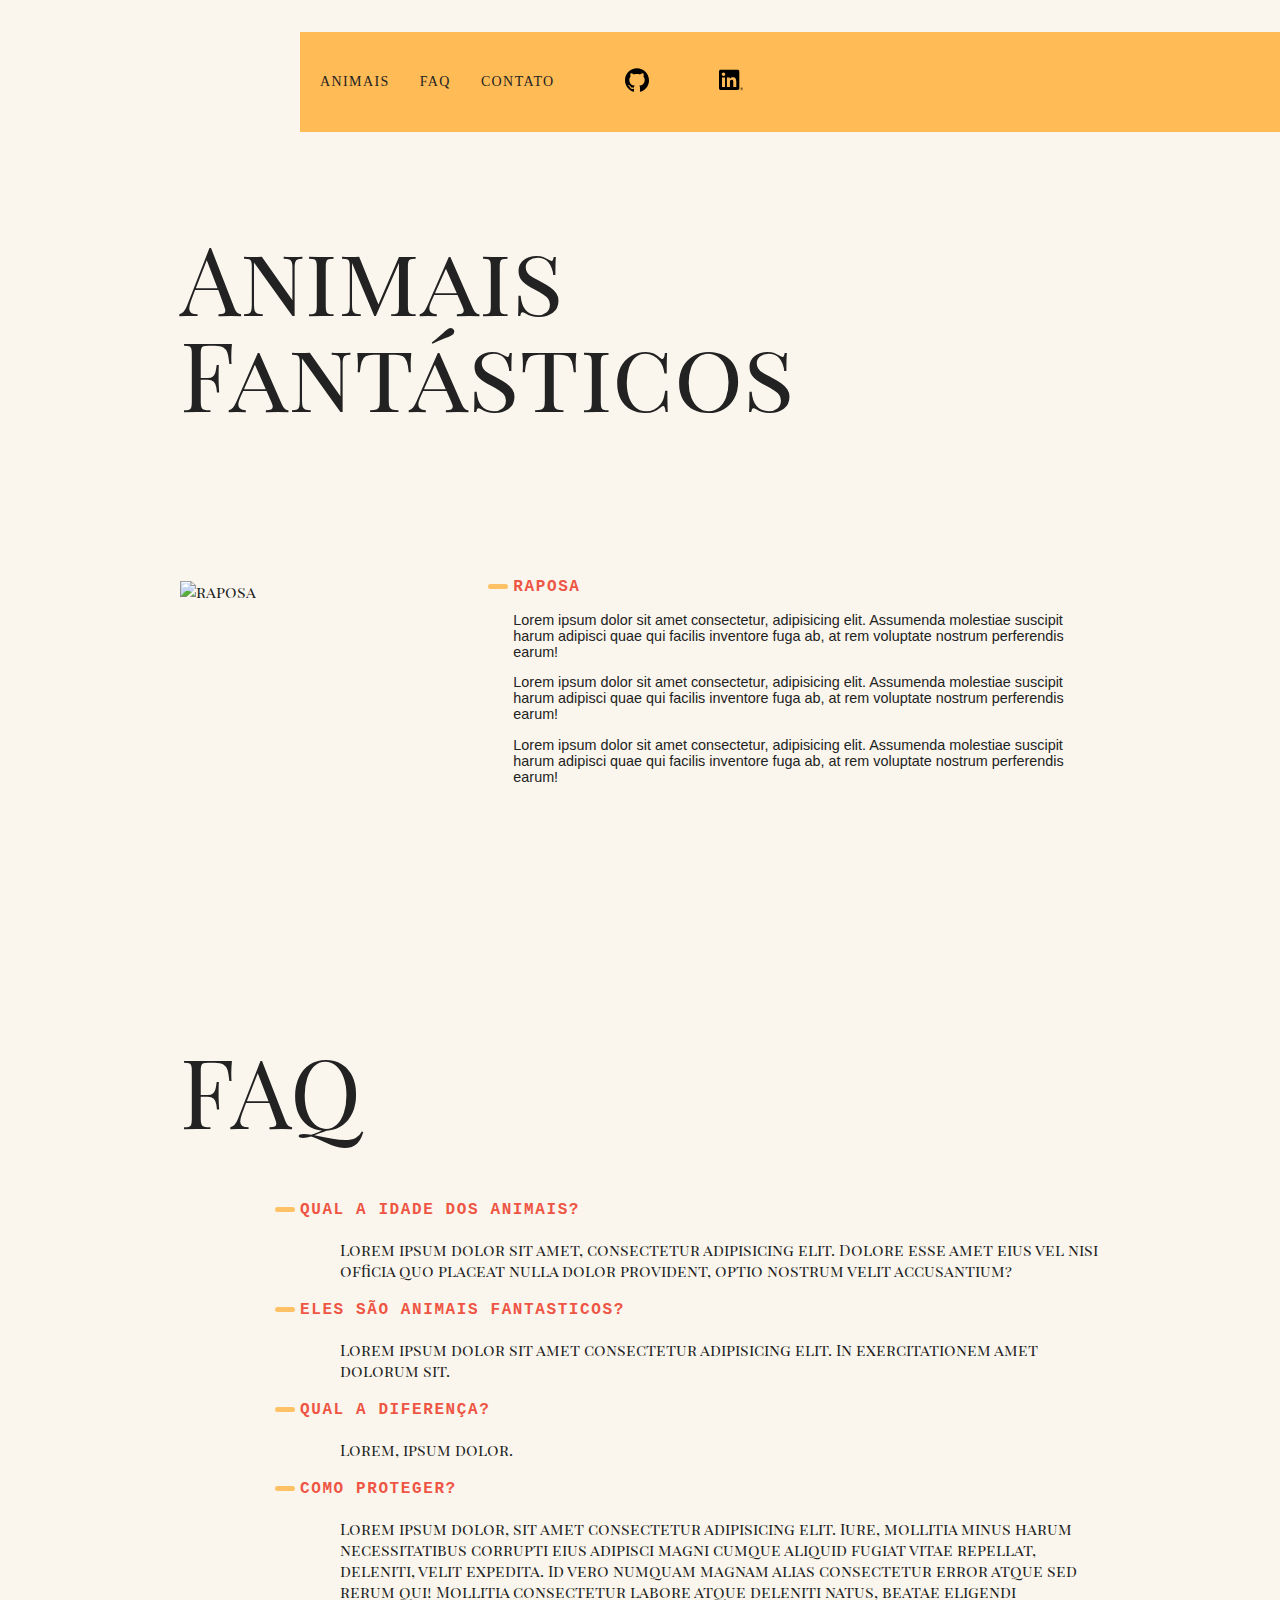
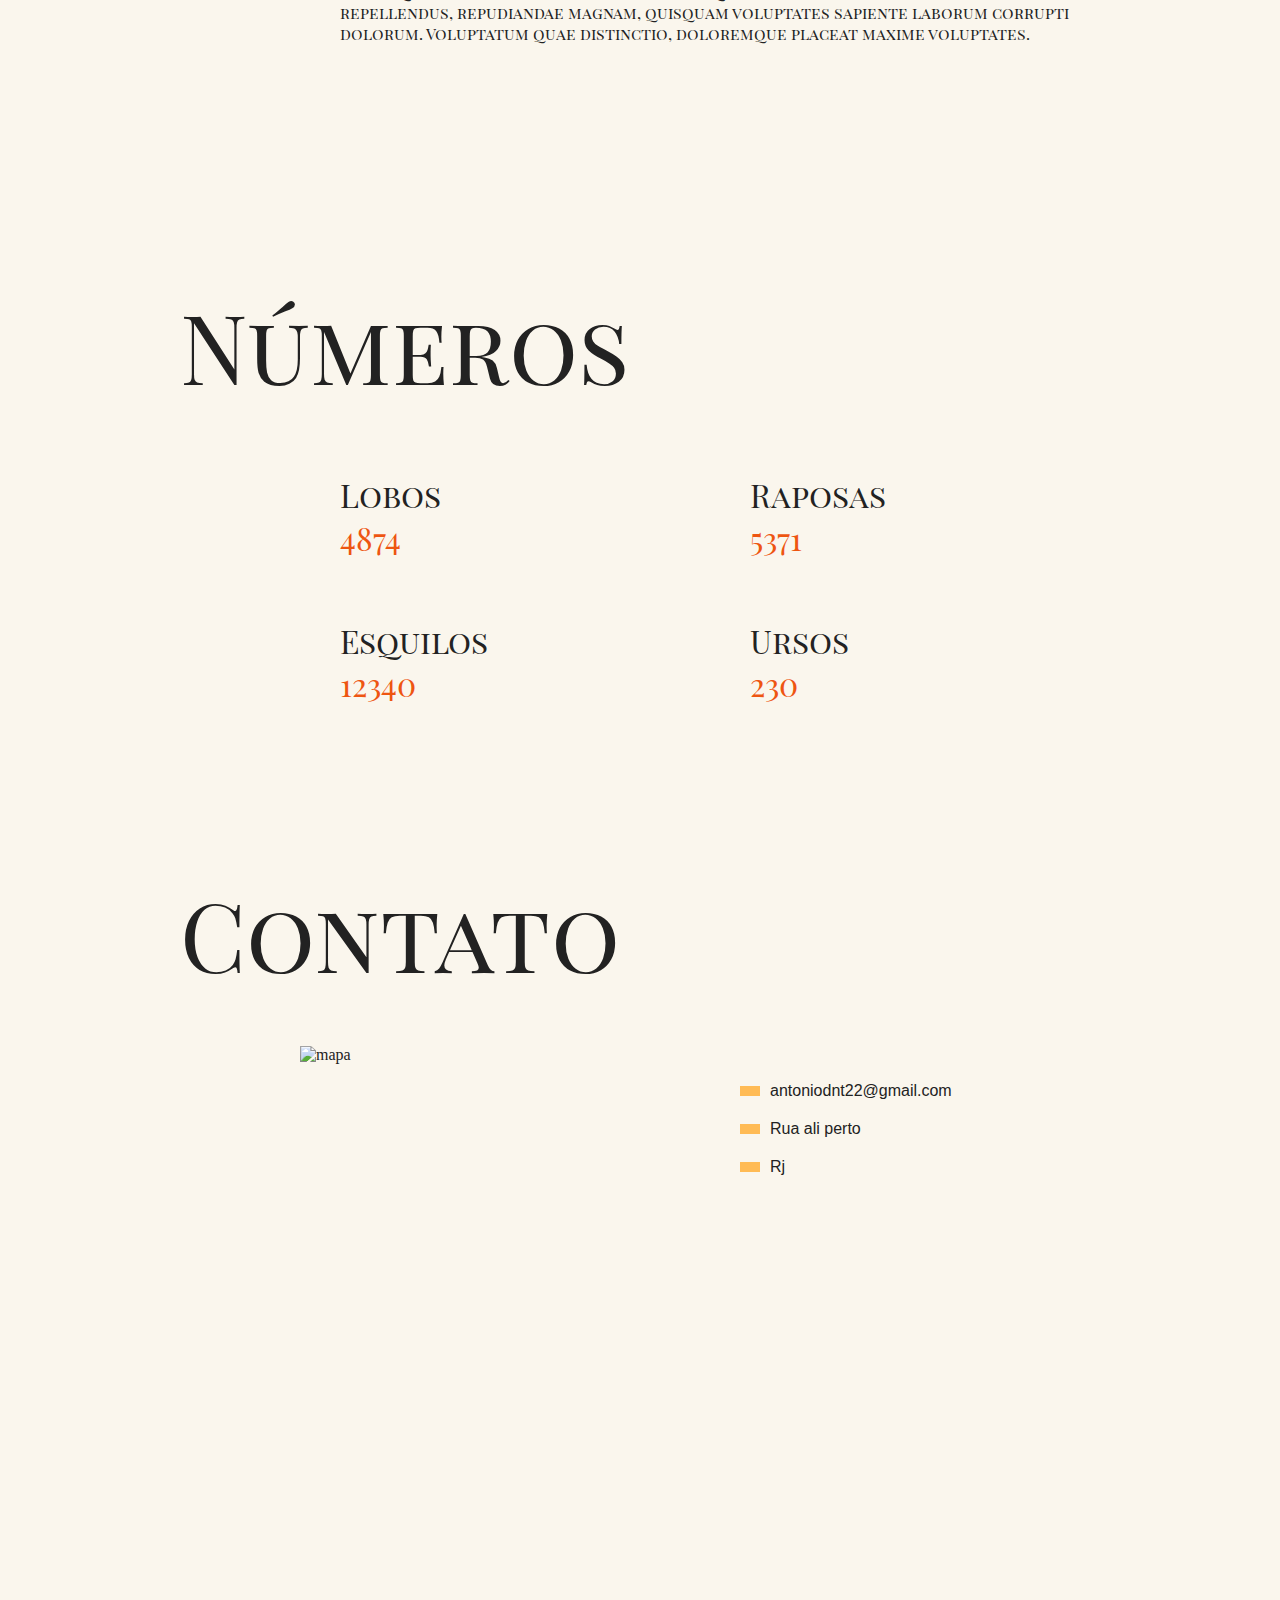
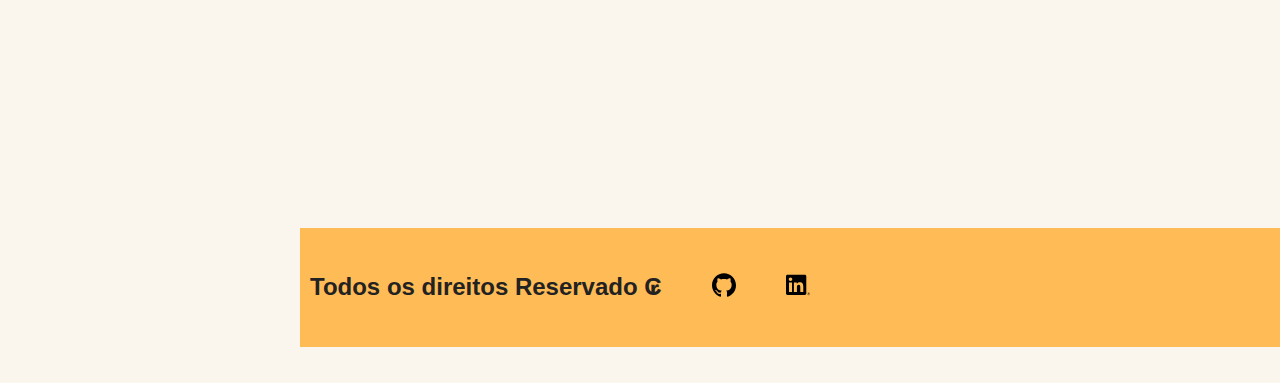
==== index.html @ 20332e23 "." ====
<!DOCTYPE html>
<html lang="pt-BR">
  <head>
    <meta charset="UTF-8" />
    <meta name="viewport" content="width=device-width, initial-scale=1.0" />
    <link rel="stylesheet" href="style.css" />
    <link
      href="https://fonts.googleapis.com/css2?family=IBM+Plex+Mono:wght@100&family=Playfair+Display+SC&display=swap"
      rel="stylesheet"
    />
    <title>Animais Fantásticos</title>
  </head>
  <body>
    <nav class="menu" data-menu="suave">
      <ul>
        <li><a href="">Animais</a></li>
        <li><a href="">Faq</a></li>
        <li><a href="">Contato</a></li>
        <li>
          <a href=""
            ><img
              class="pic-menu"
              src="./img/github.svg"
              alt="github"
              width="24px"
          /></a>
        </li>
        <li>
          <a href=""
            ><img
              class="pic-menu"
              src="./img/linkedin.svg"
              alt="github"
              width="24px"
          /></a>
        </li>
      </ul>
    </nav>

    <section id="animais" class=" title-inicial-page">
      <h1>Animais Fantásticos</h1>
      <div class='animais-lista'>
      <ul class=" scroll">
        <li>
          <img
            src="https://www.origamid.com/projetos/animais-fantasticos/img/imagem1.jpg"
            alt="raposa"
          />
        </li>
        <li>
          <img
            src="https://www.origamid.com/projetos/animais-fantasticos/img/imagem2.jpg"
            alt=""
          />
        </li>
        <li>
          <img
            src="https://www.origamid.com/projetos/animais-fantasticos/img/imagem3.jpg"
            alt=""
          />
        </li>
        <li>
          <img
            src="https://www.origamid.com/projetos/animais-fantasticos/img/imagem4.jpg"
            alt=""
          />
        </li>
        <li>
          <img
            src="https://www.origamid.com/projetos/animais-fantasticos/img/imagem5.jpg"
            alt=""
          />
        </li>
        <li>
          <img
            src="https://www.origamid.com/projetos/animais-fantasticos/img/imagem6.jpg"
            alt=""
          />
        </li>
      </ul>
</div>
      <div class="animals-desc">
        <section>
          <h2>Raposa</h2>
          <p>
            Lorem ipsum dolor sit amet consectetur, adipisicing elit. Assumenda
            molestiae suscipit harum adipisci quae qui facilis inventore fuga
            ab, at rem voluptate nostrum perferendis earum!
          </p>
          <p>
            Lorem ipsum dolor sit amet consectetur, adipisicing elit. Assumenda
            molestiae suscipit harum adipisci quae qui facilis inventore fuga
            ab, at rem voluptate nostrum perferendis earum!
          </p>
          <p>
            Lorem ipsum dolor sit amet consectetur, adipisicing elit. Assumenda
            molestiae suscipit harum adipisci quae qui facilis inventore fuga
            ab, at rem voluptate nostrum perferendis earum!
          </p>
        </section>
        <section>
          <h2>Esquilo</h2>
          <p>
            Lorem ipsum dolor sit amet consectetur, adipisicing elit. Assumenda
            molestiae suscipit harum adipisci quae qui facilis inventore fuga
            ab, at rem voluptate nostrum perferendis earum!
          </p>
          <p>
            Lorem ipsum dolor sit amet consectetur, adipisicing elit. Assumenda
            molestiae suscipit harum adipisci quae qui facilis inventore fuga
            ab, at rem voluptate nostrum perferendis earum!
          </p>
          <p>
            Lorem ipsum dolor sit amet consectetur, adipisicing elit. Assumenda
            molestiae suscipit harum adipisci quae qui facilis inventore fuga
            ab, at rem voluptate nostrum perferendis earum!
          </p>
        </section>
        <section>
          <h2>Urso</h2>
          <p>
            Lorem ipsum dolor sit amet consectetur, adipisicing elit. Assumenda
            molestiae suscipit harum adipisci quae qui facilis inventore fuga
            ab, at rem voluptate nostrum perferendis earum!
          </p>
          <p>
            Lorem ipsum dolor sit amet consectetur, adipisicing elit. Assumenda
            molestiae suscipit harum adipisci quae qui facilis inventore fuga
            ab, at rem voluptate nostrum perferendis earum!
          </p>
          <p>
            Lorem ipsum dolor sit amet consectetur, adipisicing elit. Assumenda
            molestiae suscipit harum adipisci quae qui facilis inventore fuga
            ab, at rem voluptate nostrum perferendis earum!
          </p>
        </section>
        <section>
          <h2>Lobo</h2>
          <p>
            Lorem ipsum dolor sit amet consectetur, adipisicing elit. Assumenda
            molestiae suscipit harum adipisci quae qui facilis inventore fuga
            ab, at rem voluptate nostrum perferendis earum!
          </p>
          <p>
            Lorem ipsum dolor sit amet consectetur, adipisicing elit. Assumenda
            molestiae suscipit harum adipisci quae qui facilis inventore fuga
            ab, at rem voluptate nostrum perferendis earum!
          </p>
          <p>
            Lorem ipsum dolor sit amet consectetur, adipisicing elit. Assumenda
            molestiae suscipit harum adipisci quae qui facilis inventore fuga
            ab, at rem voluptate nostrum perferendis earum!
          </p>
        </section>
        <section>
          <h2>Macaco</h2>
          <p>
            Lorem ipsum dolor sit amet consectetur, adipisicing elit. Assumenda
            molestiae suscipit harum adipisci quae qui facilis inventore fuga
            ab, at rem voluptate nostrum perferendis earum!
          </p>
          <p>
            Lorem ipsum dolor sit amet consectetur, adipisicing elit. Assumenda
            molestiae suscipit harum adipisci quae qui facilis inventore fuga
            ab, at rem voluptate nostrum perferendis earum!
          </p>
          <p>
            Lorem ipsum dolor sit amet consectetur, adipisicing elit. Assumenda
            molestiae suscipit harum adipisci quae qui facilis inventore fuga
            ab, at rem voluptate nostrum perferendis earum!
          </p>
        </section>
        <section>
          <h2>Leão</h2>
          <p>
            Lorem ipsum dolor sit amet consectetur, adipisicing elit. Assumenda
            molestiae suscipit harum adipisci quae qui facilis inventore fuga
            ab, at rem voluptate nostrum perferendis earum!
          </p>
          <p>
            Lorem ipsum dolor sit amet consectetur, adipisicing elit. Assumenda
            molestiae suscipit harum adipisci quae qui facilis inventore fuga
            ab, at rem voluptate nostrum perferendis earum!
          </p>
          <p>
            Lorem ipsum dolor sit amet consectetur, adipisicing elit. Assumenda
            molestiae suscipit harum adipisci quae qui facilis inventore fuga
            ab, at rem voluptate nostrum perferendis earum!
          </p>
        </section>
      </div>
    </section>
    <section class="faq title-inicial-page">
      <h1 class="title">FAQ</h1>
      <div class="loc-content-faq">
      <dt>Qual a idade dos animais?</dt>
      <dd>
        Lorem ipsum dolor sit amet, consectetur adipisicing elit. Dolore esse
        amet eius vel nisi officia quo placeat nulla dolor provident, optio
        nostrum velit accusantium?
      </dd>
      <dt>Eles são animais fantasticos?</dt>
      <dd>
        Lorem ipsum dolor sit amet consectetur adipisicing elit. In
        exercitationem amet dolorum sit.
      </dd>
      <dt>Qual a diferença?</dt>
      <dd>Lorem, ipsum dolor.</dd>
      <dt>Como Proteger?</dt>
      <dd>
        Lorem ipsum dolor, sit amet consectetur adipisicing elit. Iure, mollitia
        minus harum necessitatibus corrupti eius adipisci magni cumque aliquid
        fugiat vitae repellat, deleniti, velit expedita. Id vero numquam magnam
        alias consectetur error atque sed rerum qui! Mollitia consectetur labore
        atque deleniti natus, beatae eligendi repellendus, repudiandae magnam,
        quisquam voluptates sapiente laborum corrupti dolorum. Voluptatum quae
        distinctio, doloremque placeat maxime voluptates.
      </dd>
      </div>
    </section>

  <section class="loc-mini-pic">
    <ul class="mini-pic">
      <li><img src="https://www.origamid.com/projetos/animais-fantasticos/img/slide/foto1-thumb.jpg" alt=""></li>
      <li><img src="https://www.origamid.com/projetos/animais-fantasticos/img/slide/foto2-thumb.jpg" alt=""></li>
      <li><img src="https://www.origamid.com/projetos/animais-fantasticos/img/slide/foto3-thumb.jpg" alt=""></li>
      <li><img src="https://www.origamid.com/projetos/animais-fantasticos/img/slide/foto4-thumb.jpg" alt=""></li>
      <li><img src="https://www.origamid.com/projetos/animais-fantasticos/img/slide/foto5-thumb.jpg" alt=""></li>
      <li><img src="https://www.origamid.com/projetos/animais-fantasticos/img/slide/foto6-thumb.jpg" alt=""></li>
    </ul>


    <img src="https://www.origamid.com/projetos/animais-fantasticos/img/slide/foto1-thumb.jpg" alt="">
      <img src="https://www.origamid.com/projetos/animais-fantasticos/img/slide/foto2-thumb.jpg" alt="">
      <img src="https://www.origamid.com/projetos/animais-fantasticos/img/slide/foto3-thumb.jpg" alt="">
     <img src="https://www.origamid.com/projetos/animais-fantasticos/img/slide/foto4-thumb.jpg" alt="">
    <img src="https://www.origamid.com/projetos/animais-fantasticos/img/slide/foto5-thumb.jpg" alt="">
     <img src="https://www.origamid.com/projetos/animais-fantasticos/img/slide/foto6-thumb.jpg" alt="">
  

  </section>

  <section class="title-inicial-page">
    <div class="title"><h1>Números</h1></div>
  </section>
        <div class="loc-content-numbers">
            <ul>
              <li>Lobos <span>4874</span></li>
              <li>Raposas <span>5371</span></li>
              <li>Esquilos <span>12340</span></li>
              <li>Ursos <span>230</span></li>
            </ul>
        </div>
 
 <section class="title-inicial-page">
   <div class="title"> <h1>Contato</h1></div> 
 </section>

   <div class="contato"> <img class="mapa" src="https://www.origamid.com/projetos/animais-fantasticos/img/mapa.png" alt="mapa">
    <ul>
      <li>antoniodnt22@gmail.com</li>
      <li>Rua ali perto</li>
      <li>Rj</li>
    </ul>
</div>

 <nav class="todos">
    <ul>
      <h2>Todos os direitos Reservado ₢</h2>
          <a href=""
            ><img
              class="pic-menu"
              src="./img/github.svg"
              alt="github"
              width="24px"
          /></a>
        </li>
        <li>
          <a href=""
            ><img
              class="pic-menu"
              src="./img/linkedin.svg"
              alt="github"
              width="24px"
          /></a>
        </li>
      </ul>
    </nav>
    <script src="script.js"></script>
  </body>
</html>
---- style.css ----
body {
  margin: 0 auto;
  background: #faf6ed;
  color: #222;
  -webkit-font-smoothing: antialiased;
  /* Web kit para limpar a fonte */
  display: grid;
  grid-template-columns: 1fr 120px minmax(300px, 800px) 1fr;
}

.menu {
  grid-column: 3 / 5;
  margin-top: 2rem;
  margin-bottom: 2rem;
  background: #fb5;
}

.menu ul {
  display: flex;
  flex-wrap: wrap;
  padding: 10px;
  align-items: center;
}
.menu li {
  list-style: none;
}

.menu li a {
  display: block;
  padding: 10px;
  margin-right: 10px;
  color: #222;
  text-decoration: none;
  /* font-family: 'IBM Plex Mono', monospace; */
  text-transform: uppercase;
  font-size: 0.875rem;
  letter-spacing: 0.1em;
}

.menu .pic-menu {
  margin-left: 40px;
}

.title-inicial-page {
  font-family: "Playfair Display SC", serif;
  display: grid;
  gap: 80px;
  grid-template-columns: 1fr 1fr 1fr;

  margin: 0 auto;
  grid-column: 2/4;
}
.title-inicial-page h1 {
  font-size: 6rem;
  line-height: 1;
  font-weight: 400;
  grid-column: 1/4;
}

.scroll {
  overflow-y: scroll;
  height: 380px;
  max-width: 100%;
  padding: 0;
  padding-right: 5px;
}

.animals-desc p {
  font-family: Arial, Helvetica, sans-serif;
  font-size: 0.9rem;
}
.title-inicial-page ul li {
  list-style: none;
}
.title-inicial-page ul li img {
  object-fit: cover;
  display: block;
  max-width: 100%;
  height: 380px;
}
.title-inicial-page .scroll::-webkit-scrollbar {
  width: 18px;
}
.title-inicial-page .scroll::-webkit-scrollbar-thumb {
  background-color: #fb5;
}
.animals-desc {
  /* display: none; */
  grid-column: 2/4;
}
.animals-desc h2 {
  font-family: "Poppins", monospace;
  font-size: 1rem;
  text-transform: uppercase;
  letter-spacing: 0.1em;
  margin-bottom: 1rem;
  color: #e54;
  font-weight: bold;
  position: relative;
}
.animals-desc h2::before {
  content: "";
  width: 20px;
  height: 5px;
  border-radius: 4px;
  background-color: #fb5;
  opacity: 0.9;
  position: absolute;
  left: -25px;
  top: 6px;
}
.faq {
  grid-column: 2 / 4;
  display: grid;
  margin-bottom: 100px;
  gap: 0px;
  grid-template-columns: 1fr 120px minmax(300px, 800px) 1fr;
}

.faq dt {
  font-family: "Poppins", monospace;
  font-size: 1rem;
  text-transform: uppercase;
  letter-spacing: 0.1em;
  margin-bottom: 1rem;
  font-weight: bold;
  color: #e54;
  position: relative;
  margin-bottom: 20px;
}
.faq dt::before {
  content: "";
  width: 20px;
  height: 5px;
  border-radius: 4px;
  background-color: #fb5;
  opacity: 0.9;
  position: absolute;
  left: -25px;
  top: 6px;
}

.faq dd {
  margin-top: 20px;
  margin-bottom: 20px;
}
.loc-content-faq {
  grid-column: 3/4;
}

.loc-mini-pic {
  grid-column: 3/4;
}
.mini-pic {
  display: flex;
  justify-content: center;
  gap: 20px;
}
.mini-pic li {
  list-style: none;
}
.mini-pic li img {
  width: 40px;
  border-radius: 50%;
}

.title-inicial-page h1 {
  font-size: 6rem;
  line-height: 1;
  font-weight: 400;
  grid-column: 1/4;
}

.loc-content-numbers {
  grid-column: 3/4;
  margin-bottom: 100px;
}
.loc-content-numbers ul {
  display: grid;
  grid-template-columns: 1fr 1fr;
  gap: 60px;
}
.loc-content-numbers ul li {
  list-style: none;
  display: block;
  font-family: "Playfair Display SC";
  font-size: 2rem;
}
.loc-content-numbers ul li span {
  display: block;
  color: #e51;
  font-family: "Playfair Display SC";
  font-size: 2rem;
}
.mapa{
  object-fit: cover;
  height: 40%;
}
.contato{
  grid-column: 3;
  display: grid ;
  grid-template-columns: 1fr 1fr;
  height: 750px;
}
.contato ul{
  height: 750px;

}
.contato li{
  list-style: none;
  font-family: Arial, Helvetica, sans-serif;
  margin-top: 20px;
}

.contato li::before{
  content: '';
  display: inline-block;
  width: 20px;
  height: 10px;
  background-color: #fb5;
  margin-right: 10px;
}

.todos{
  grid-column: 3 / 5;
  background: #fb5;
  margin-top: 2rem;
  margin-bottom: 2rem;
}
.todos h2{
  font-family: Arial, Helvetica, sans-serif;
}
.todos ul {
  display: flex;
  gap: 50px;
  padding: 10px;
  align-items: center;
}
.todos li {
  list-style: none;
  
}
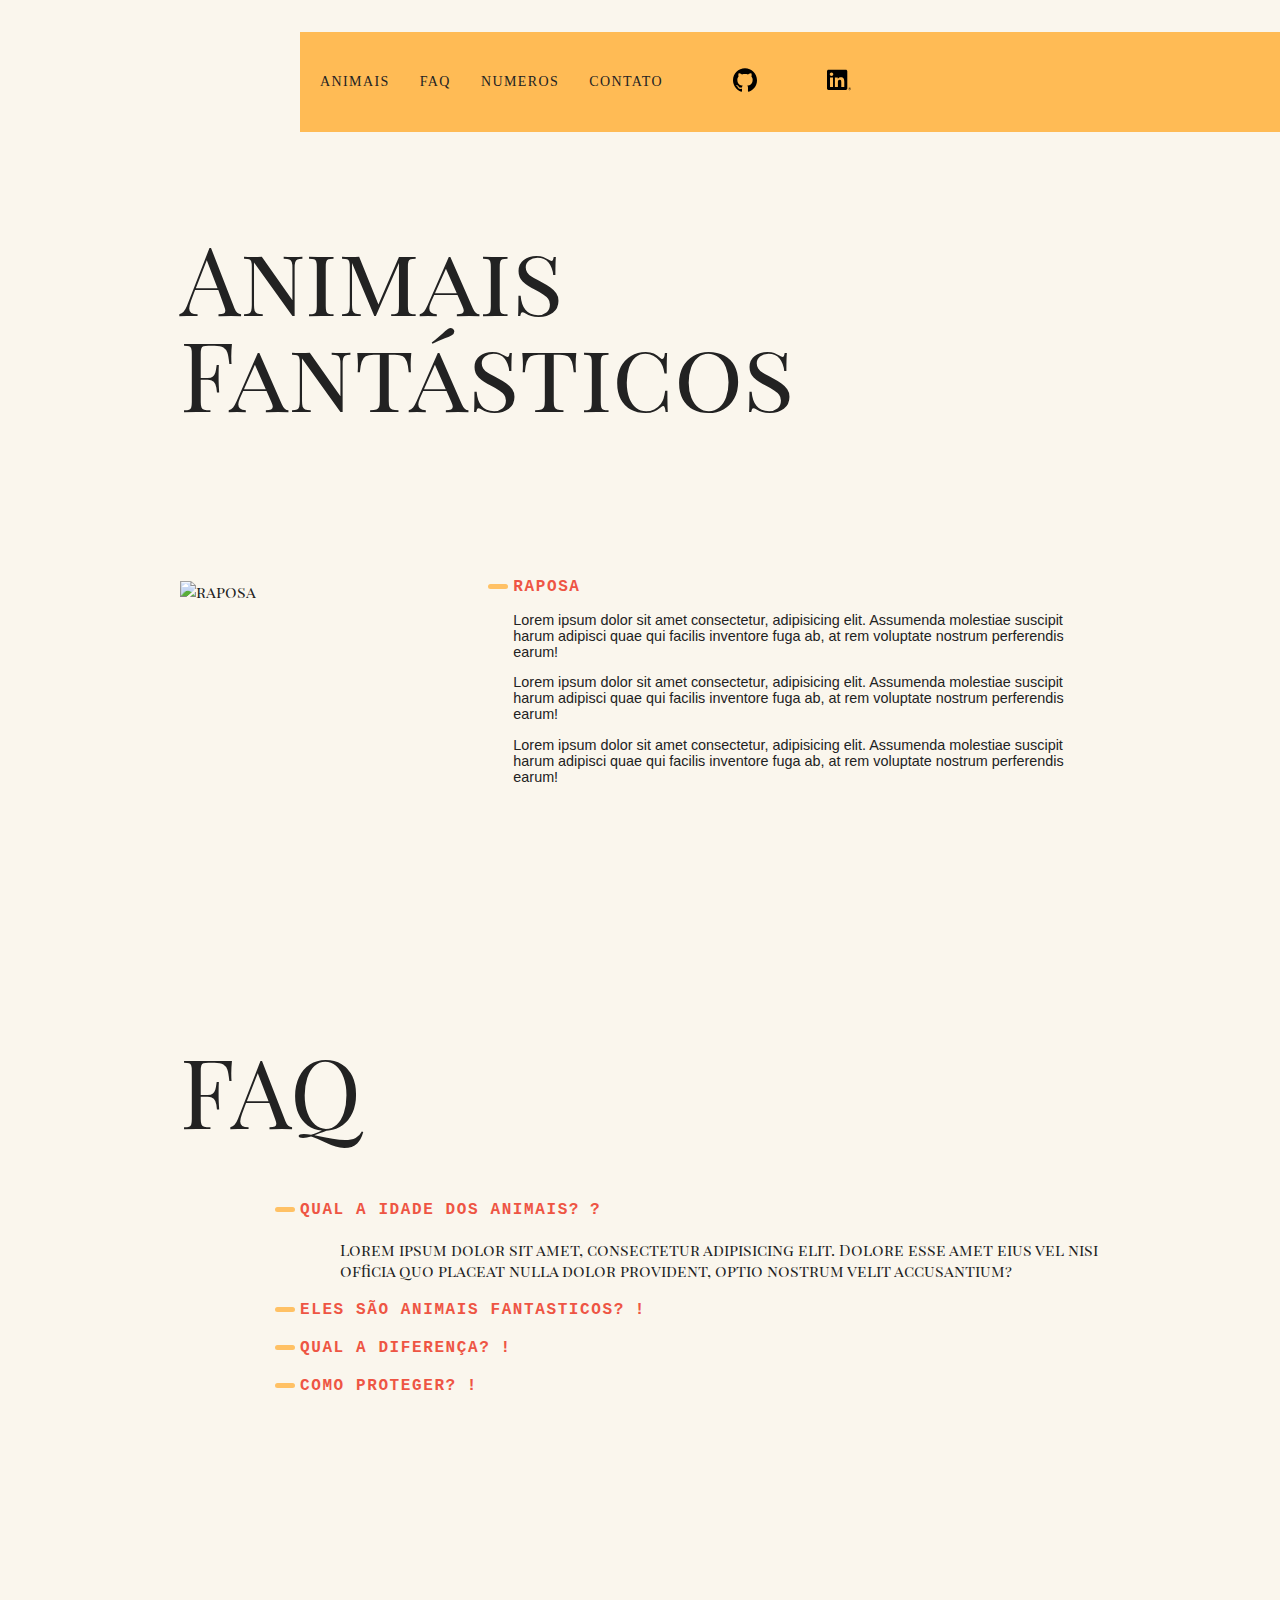
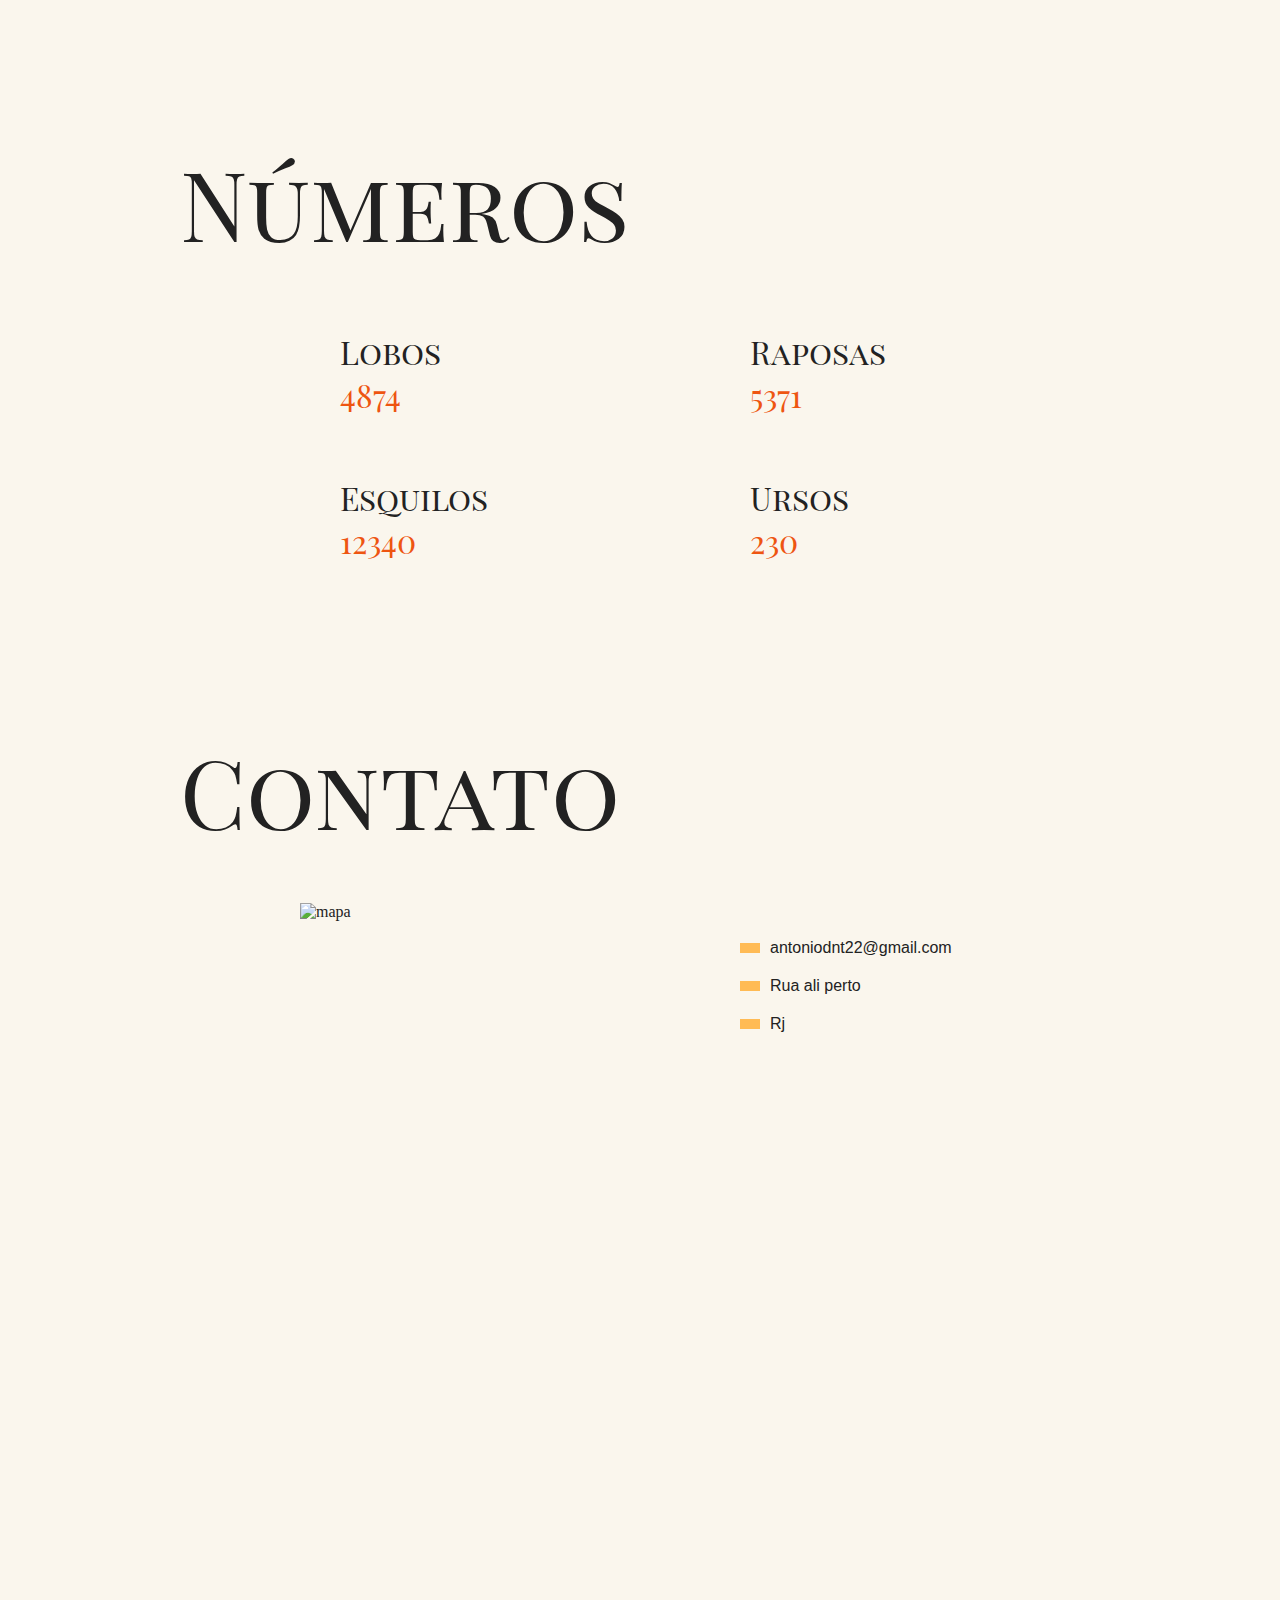
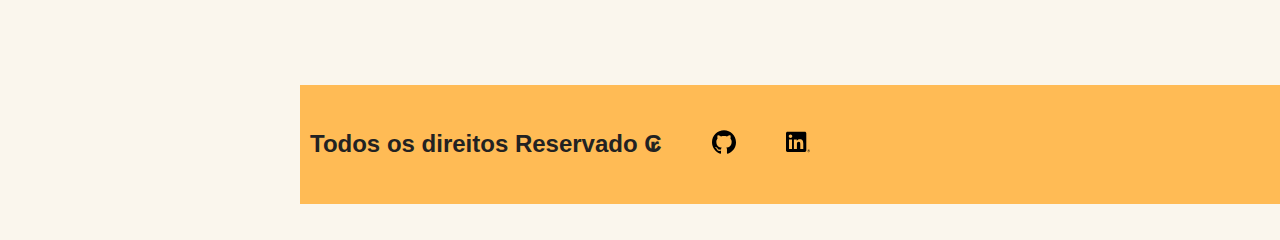
==== commit f068d152: "." ====
--- a/index.html
+++ b/index.html
@@ -8,14 +8,16 @@
       href="https://fonts.googleapis.com/css2?family=IBM+Plex+Mono:wght@100&family=Playfair+Display+SC&display=swap"
       rel="stylesheet"
     />
+    
     <title>Animais Fantásticos</title>
   </head>
   <body>
-    <nav class="menu" data-menu="suave">
+    <nav class="menu js-menu">
       <ul>
-        <li><a href="">Animais</a></li>
-        <li><a href="">Faq</a></li>
-        <li><a href="">Contato</a></li>
+        <li><a href="#animais">Animais</a></li>
+        <li><a href="#faq">Faq</a></li>
+        <li><a href="#num">Numeros</a></li>
+        <li><a href="#cont">Contato</a></li>
         <li>
           <a href=""
             ><img
@@ -192,7 +194,7 @@
     </section>
     <section class="faq title-inicial-page">
       <h1 class="title">FAQ</h1>
-      <div class="loc-content-faq">
+      <div id="faq" class="loc-content-faq js-accordion">
       <dt>Qual a idade dos animais?</dt>
       <dd>
         Lorem ipsum dolor sit amet, consectetur adipisicing elit. Dolore esse
@@ -219,28 +221,31 @@
       </div>
     </section>
 
-  <section class="loc-mini-pic">
-    <ul class="mini-pic">
-      <li><img src="https://www.origamid.com/projetos/animais-fantasticos/img/slide/foto1-thumb.jpg" alt=""></li>
-      <li><img src="https://www.origamid.com/projetos/animais-fantasticos/img/slide/foto2-thumb.jpg" alt=""></li>
-      <li><img src="https://www.origamid.com/projetos/animais-fantasticos/img/slide/foto3-thumb.jpg" alt=""></li>
-      <li><img src="https://www.origamid.com/projetos/animais-fantasticos/img/slide/foto4-thumb.jpg" alt=""></li>
-      <li><img src="https://www.origamid.com/projetos/animais-fantasticos/img/slide/foto5-thumb.jpg" alt=""></li>
-      <li><img src="https://www.origamid.com/projetos/animais-fantasticos/img/slide/foto6-thumb.jpg" alt=""></li>
+<section class="loc-mini-pic ">
+    <ul class="mini-pic js-mini-pic ">
+        <li><img src="https://www.origamid.com/projetos/animais-fantasticos/img/slide/foto1-thumb.jpg" alt=""></li>
+        <li><img src="https://www.origamid.com/projetos/animais-fantasticos/img/slide/foto2-thumb.jpg" alt=""></li>
+        <li><img src="https://www.origamid.com/projetos/animais-fantasticos/img/slide/foto3-thumb.jpg" alt=""></li>
+        <li><img src="https://www.origamid.com/projetos/animais-fantasticos/img/slide/foto4-thumb.jpg" alt=""></li>
+        <li><img src="https://www.origamid.com/projetos/animais-fantasticos/img/slide/foto5-thumb.jpg" alt=""></li>
+        <li><img src="https://www.origamid.com/projetos/animais-fantasticos/img/slide/foto6-thumb.jpg" alt=""></li>
     </ul>
-
-
-    <img src="https://www.origamid.com/projetos/animais-fantasticos/img/slide/foto1-thumb.jpg" alt="">
-      <img src="https://www.origamid.com/projetos/animais-fantasticos/img/slide/foto2-thumb.jpg" alt="">
-      <img src="https://www.origamid.com/projetos/animais-fantasticos/img/slide/foto3-thumb.jpg" alt="">
-     <img src="https://www.origamid.com/projetos/animais-fantasticos/img/slide/foto4-thumb.jpg" alt="">
-    <img src="https://www.origamid.com/projetos/animais-fantasticos/img/slide/foto5-thumb.jpg" alt="">
-     <img src="https://www.origamid.com/projetos/animais-fantasticos/img/slide/foto6-thumb.jpg" alt="">
-  
-
-  </section>
-
-  <section class="title-inicial-page">
+    <ul class="js-pics">
+        <li ><img src="https://www.origamid.com/projetos/animais-fantasticos/img/slide/foto1-thumb.jpg" alt=""></li>
+        <li ><img src="https://www.origamid.com/projetos/animais-fantasticos/img/slide/foto2-thumb.jpg" alt=""></li>
+        <li  ><img src="https://www.origamid.com/projetos/animais-fantasticos/img/slide/foto3-thumb.jpg" alt=""></li>
+        <li><img src="https://www.origamid.com/projetos/animais-fantasticos/img/slide/foto4-thumb.jpg" alt=""></li>
+        <li><img src="https://www.origamid.com/projetos/animais-fantasticos/img/slide/foto5-thumb.jpg" alt=""></li>
+        <li><img src="https://www.origamid.com/projetos/animais-fantasticos/img/slide/foto6-thumb.jpg" alt=""></li>
+    </ul>
+</section>
+
+<div class="centered-image">
+    <img src="" alt="">
+</div>
+
+
+  <section class="title-inicial-page" id="num">
     <div class="title"><h1>Números</h1></div>
   </section>
         <div class="loc-content-numbers">
@@ -252,7 +257,7 @@
             </ul>
         </div>
  
- <section class="title-inicial-page">
+ <section class="title-inicial-page" id="cont">
    <div class="title"> <h1>Contato</h1></div> 
  </section>
 
--- a/style.css
+++ b/style.css
@@ -89,7 +89,21 @@
 .animals-desc {
   /* display: none; */
   grid-column: 2/4;
-}
+  animation: show 0.6s ;
+}
+
+
+@keyframes show{
+  from{
+    opacity: 0;
+    transform: matrix3d(-30px,0,0);
+  }
+  to{
+    opacity: 1;
+    transform: matrix3d(0,0,0);
+  }
+}
+
 .animals-desc h2 {
   font-family: "Poppins", monospace;
   font-size: 1rem;
@@ -146,6 +160,23 @@
   margin-top: 20px;
   margin-bottom: 20px;
 }
+
+.js-accordion dd{
+  display: none;
+}
+.js-accordion dd.ativo{
+  display: block;
+}
+
+.js-accordion dt::after{
+    content: "!" ;
+    margin-left: 10px;
+}
+.js-accordion dt.ativo::after{
+  content: "?";
+}
+
+
 .loc-content-faq {
   grid-column: 3/4;
 }
@@ -244,3 +275,10 @@
 }
 
 
+.dashboard{
+  display: flex;
+}
+  
+  .js-pics, .js-mini-pic{
+    list-style: none;
+  }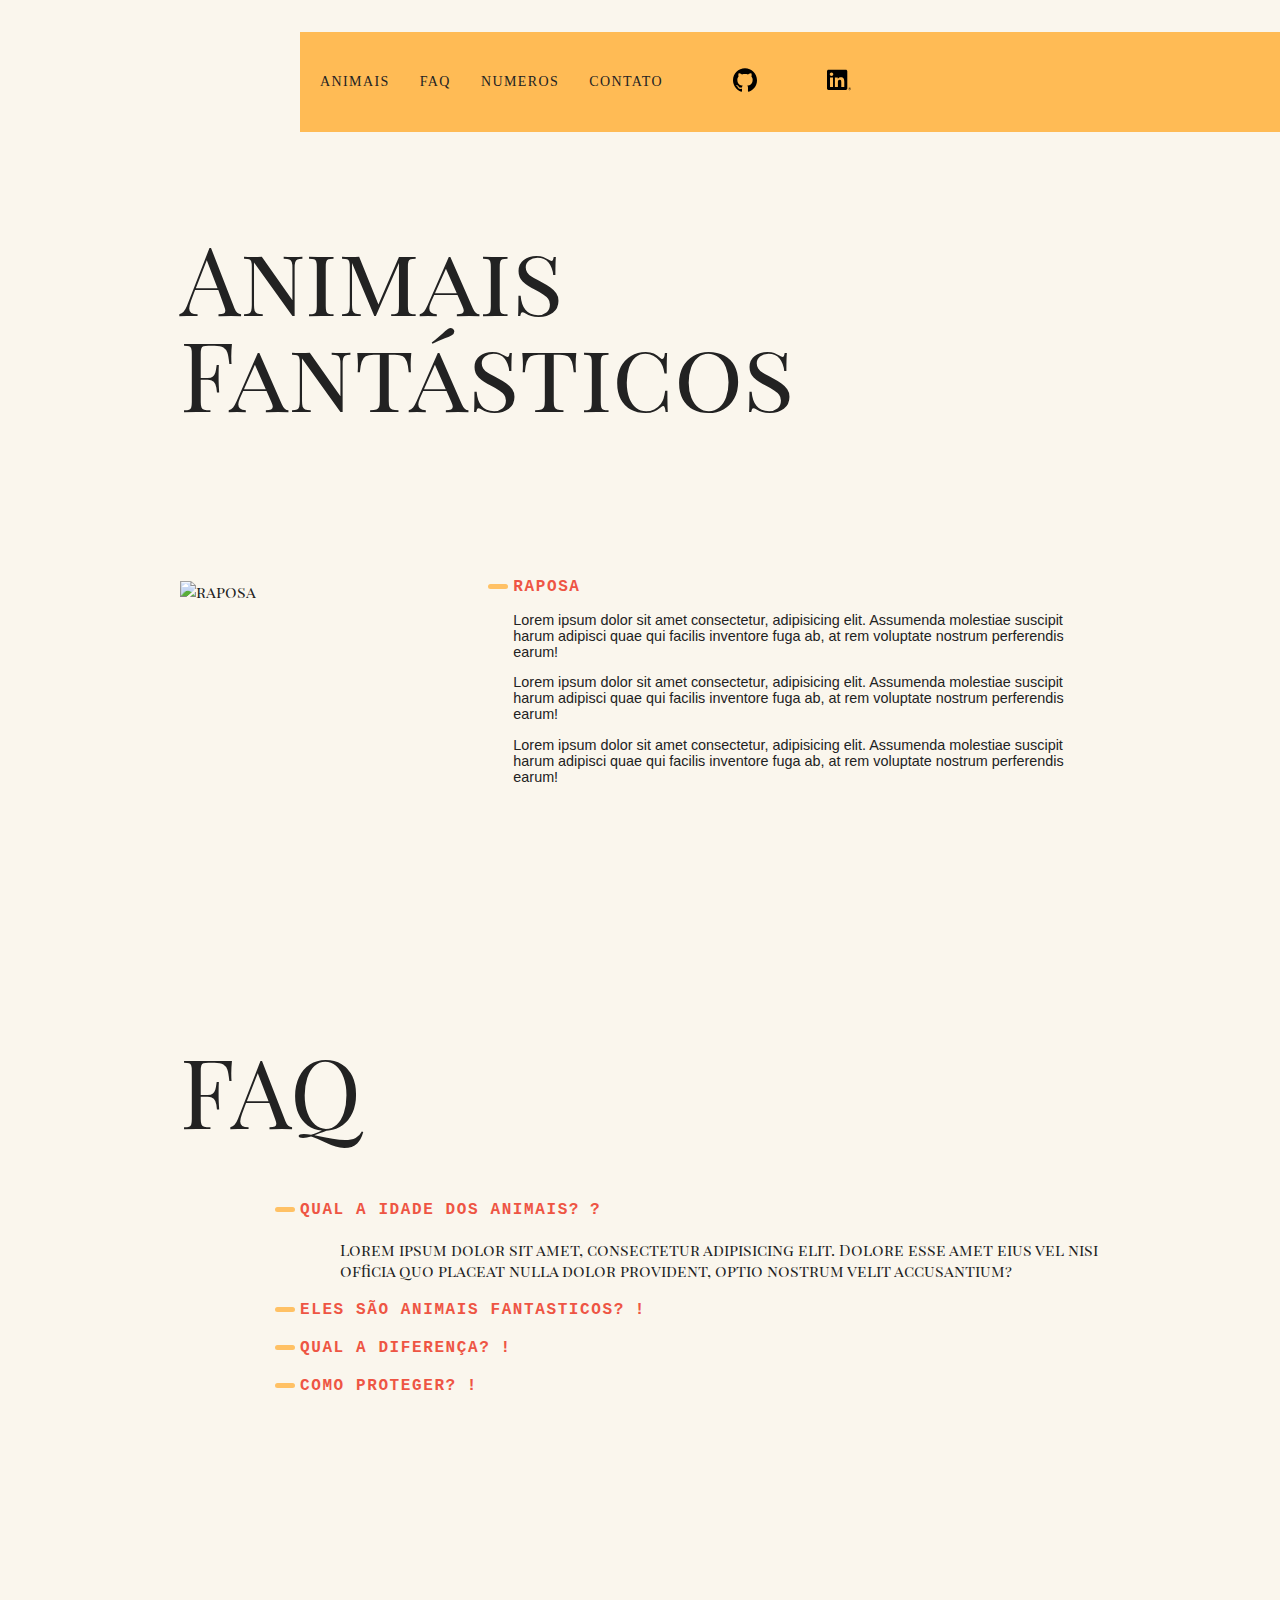
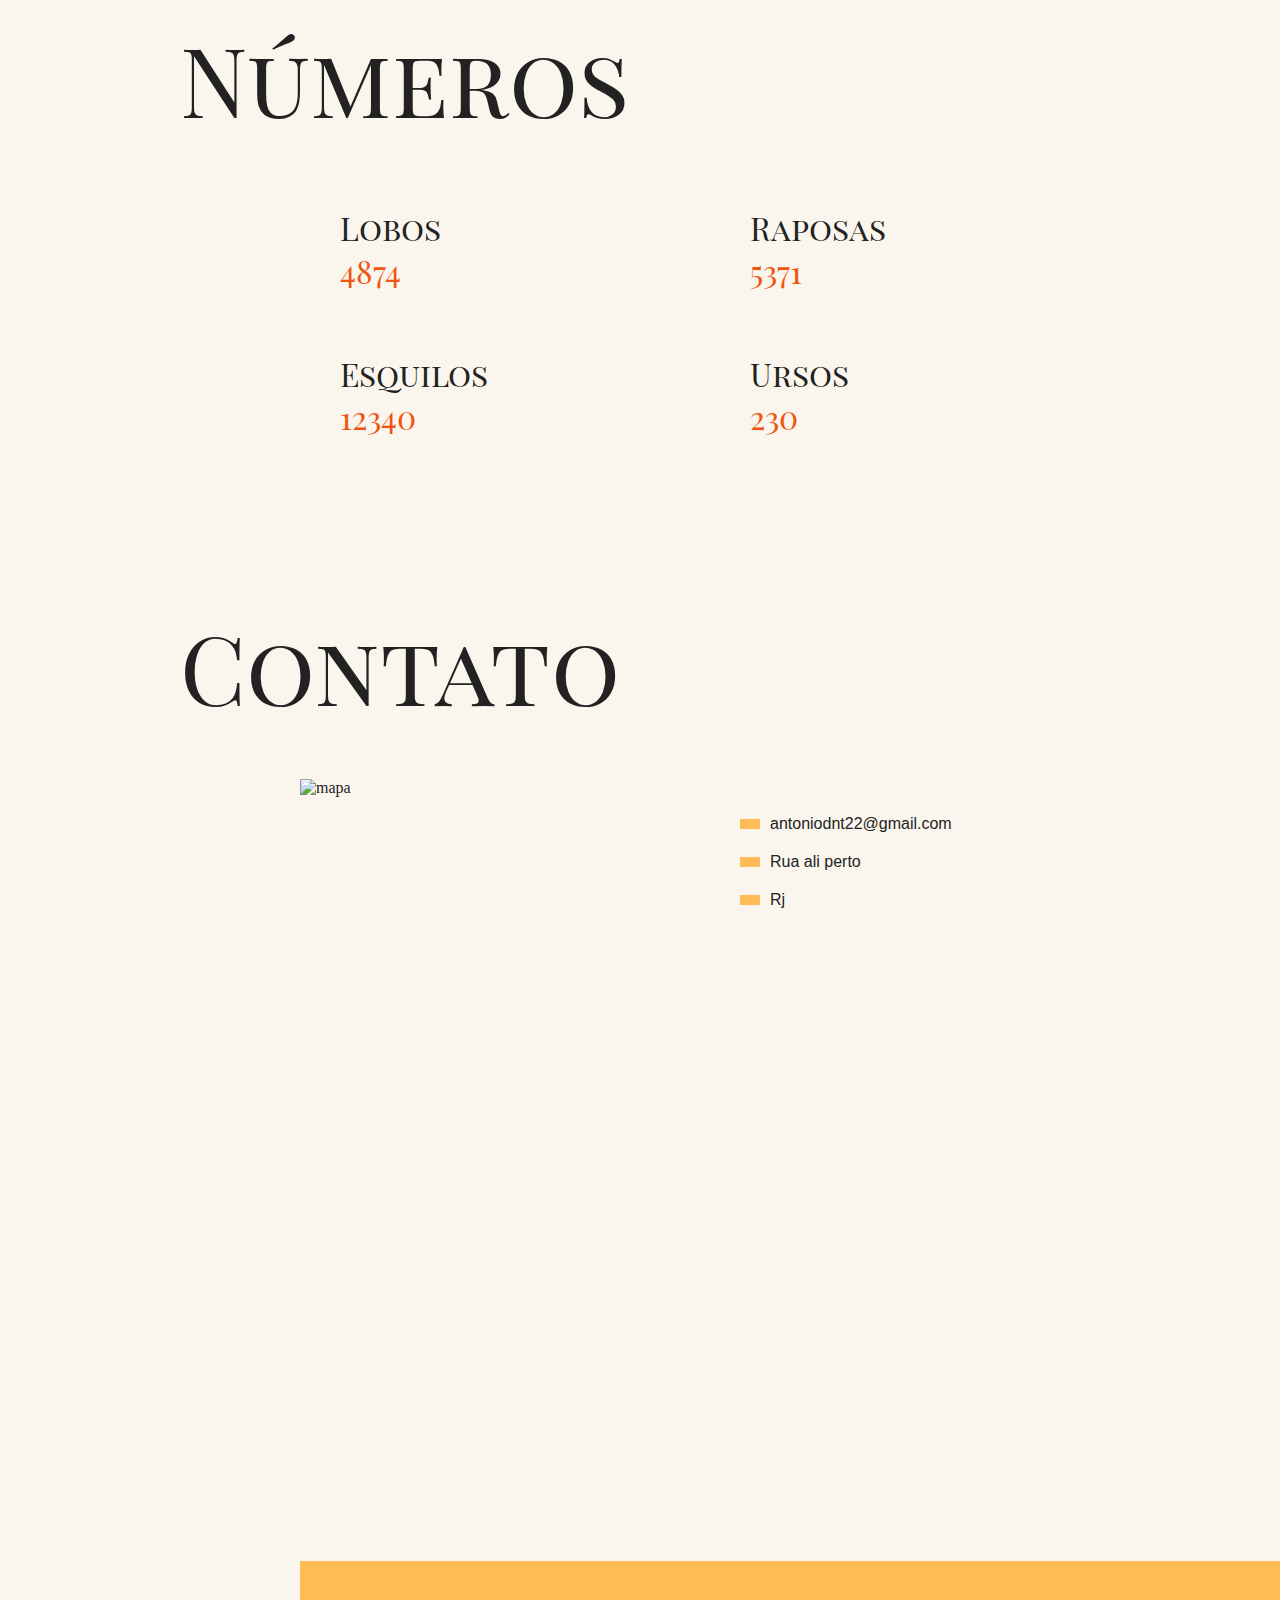
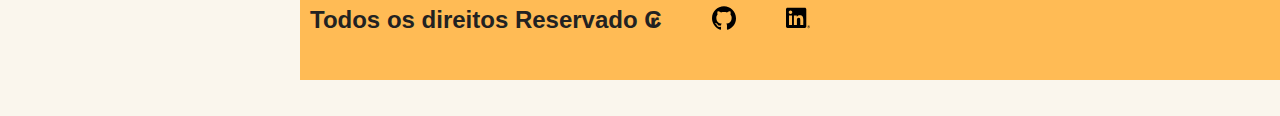
==== commit 03192b99: "." ====
--- a/index.html
+++ b/index.html
@@ -230,7 +230,7 @@
         <li><img src="https://www.origamid.com/projetos/animais-fantasticos/img/slide/foto5-thumb.jpg" alt=""></li>
         <li><img src="https://www.origamid.com/projetos/animais-fantasticos/img/slide/foto6-thumb.jpg" alt=""></li>
     </ul>
-    <ul class="js-pics">
+    <ul style="display: none;" class="js-pics">
         <li ><img src="https://www.origamid.com/projetos/animais-fantasticos/img/slide/foto1-thumb.jpg" alt=""></li>
         <li ><img src="https://www.origamid.com/projetos/animais-fantasticos/img/slide/foto2-thumb.jpg" alt=""></li>
         <li  ><img src="https://www.origamid.com/projetos/animais-fantasticos/img/slide/foto3-thumb.jpg" alt=""></li>
--- a/style.css
+++ b/style.css
@@ -188,6 +188,7 @@
   display: flex;
   justify-content: center;
   gap: 20px;
+
 }
 .mini-pic li {
   list-style: none;
